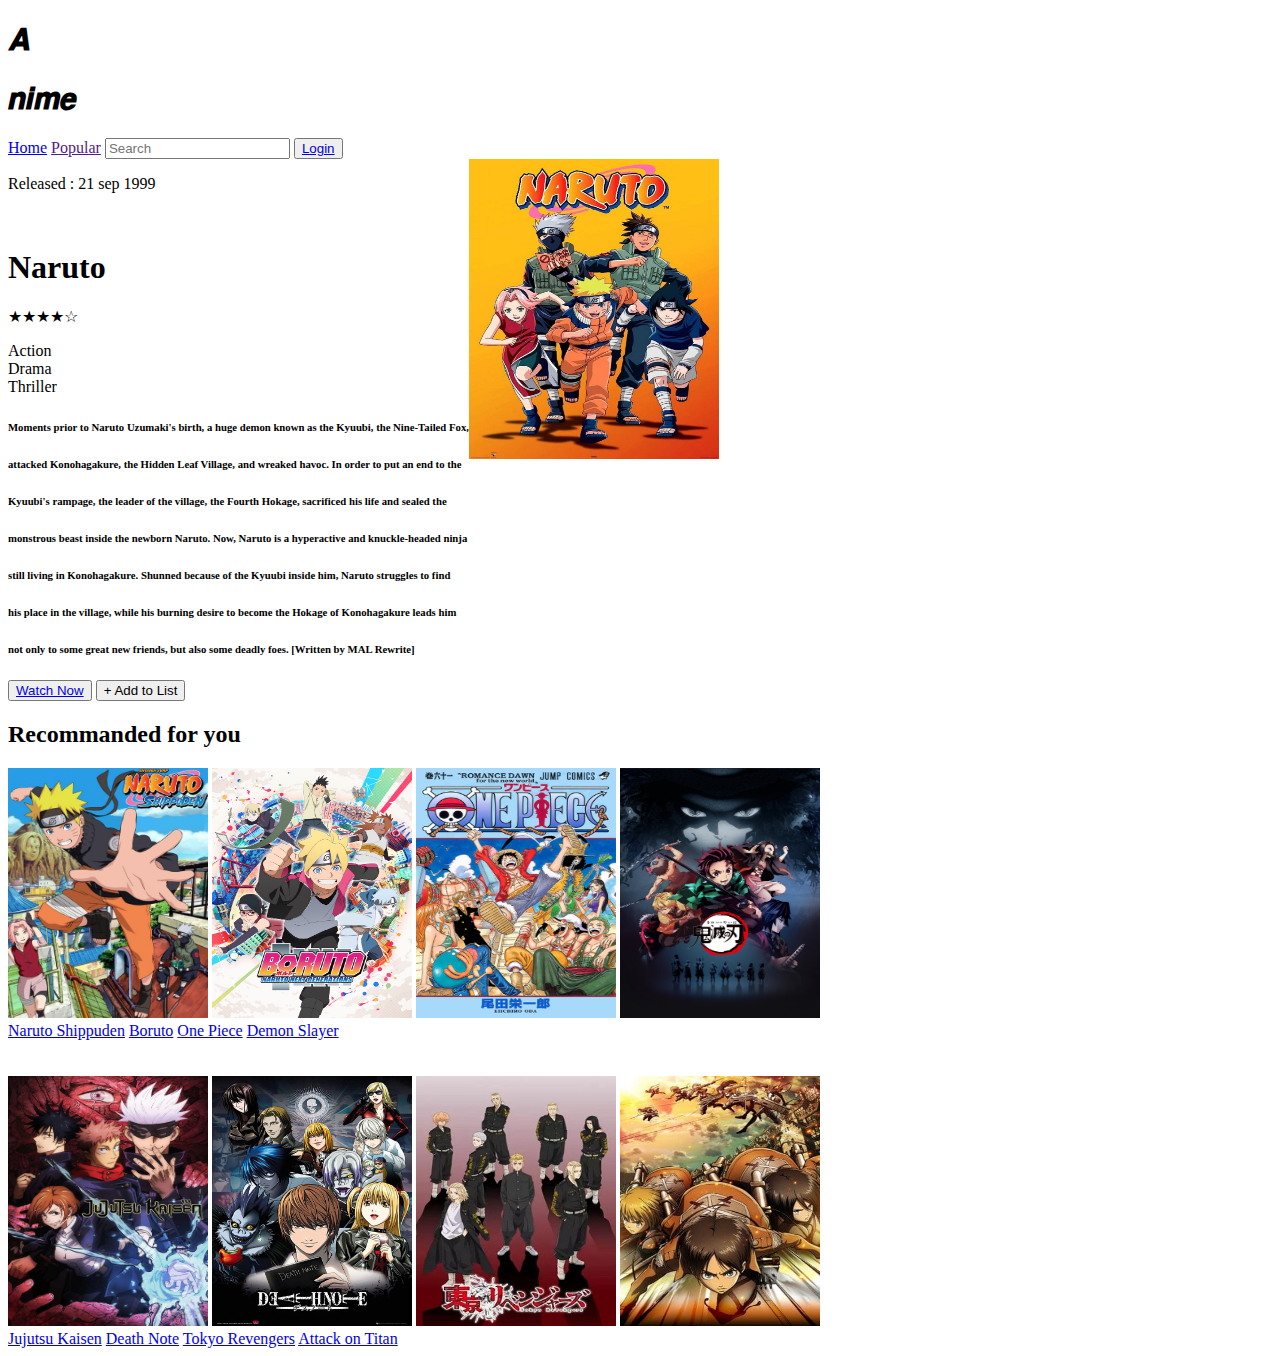
==== index.html @ 9ac352a9 "Update and rename naruto.html to index.html" ====
<!DOCTYPE html>
<html lang="en">
<head>
    <meta charset="UTF-8">
    <meta name="viewport" content="width=device-width, initial-scale=1.0">
    <title>Document</title>
    <link rel="stylesheet" href="narsty.css">
</head>
<body>
    <header>
        <div>
            <h1 id="start">𝘼</h1>
            <h1 id="end">𝙣𝙞𝙢𝙚</h1>
            <a class="top" href="home.html">Home</a>
            <a class="top" href="">Popular</a>
            <input placeholder="Search">
            <button id="login"><a id="lgin" href="anilogin.html">Login</a></button>
        </div>
    </header>
    <main>
        <div style="display: flex;">
         <div id="content">
          <p id="release">Released : 21 sep 1999</p>
            <br>
          <h1 id="aniname">Naruto</h1>
          <p id="star">★★★★☆</p>
          <div id="box1">Action</div>
          <div id="box2">Drama</div>
          <div id="box3">Thriller</div>
          <h6>  Moments prior to Naruto Uzumaki's birth, a huge demon known as the Kyuubi, the Nine-Tailed Fox,</h6> 
          <h6>attacked Konohagakure, the Hidden Leaf Village, and wreaked havoc. In order to put an end to the</h6>
          <h6>Kyuubi's rampage, the leader of the village, the Fourth Hokage, sacrificed his life and sealed the</h6>
          <h6>monstrous beast inside the newborn Naruto. Now, Naruto is a hyperactive and knuckle-headed ninja </h6>
          <h6>still living in Konohagakure. Shunned because of the Kyuubi inside him, Naruto struggles to find </h6>
          <h6>his place in the village, while his burning desire to become the Hokage of Konohagakure leads him</h6>
          <h6> not only to some great new friends, but also some deadly foes. [Written by MAL Rewrite]</h6>
          <button id="watch"><a id="oneclick"href="https://aniwatch.to/watch/naruto-677?ep=12352">Watch Now</a></button>
          <button id="add">+ Add to List</button>
         </div>
         <div id="mainimg">
            <img src="naruto.jpeg" height="300px" width="250px">
         </div>
        </div>
          <h2>Recommanded for you</h2>
          <a class="aniimg" href="narutoshippuden.html"><img src="naruotshippuden.jpeg" height="250px" width="200px"></a>
          <a class="aniimg" href="boruto.html"><img src="boruot.jpeg" height="250px" width="200px"></a>
          <a class="aniimg" href="onepiece.html"><img src="onepiece.jpeg" height="250px" width="200px"></a>
          <a class="aniimg" href="demonslayer.html"><img src="demonslayer.jpeg" height="250px" width="200px"></a>
           <br>
          <a class="fst" href="narutoshippuden.html">Naruto Shippuden</a>
          <a class="snd" href="boruto.html">Boruto</a>
          <a class="trd" href="onepiece.html">One Piece</a>
          <a class="frt" href="demonslayer.html">Demon Slayer</a>
           <br>
           <br>
           <br>
          <a class="aniimg" href="jujutsukaisen.html"><img src="jujutsukaisen.jpeg" height="250px" width="200px"></a>
          <a class="aniimg" href="deathnote.html"><img src="deathnote.jpeg" height="250px" width="200px"></a>
          <a class="aniimg" href="tokyorevengers.html"><img src="tokyorevengers.jpeg" height="250px" width="200px"></a>
          <a class="aniimg" href="attackontitans.html"><img src="attackontitans.jpeg" height="250px" width="200px"></a>
           <br>
          <a class="fst" href="jujutsukaisen.html">Jujutsu Kaisen</a>
          <a class="snd" href="deathnote.html">Death Note</a>
          <a class="trd" href="tokyorevengers.html">Tokyo Revengers</a>
          <a class="frt" href="attackontitans.html">Attack on Titan</a>
    </main>
</body>
</html>
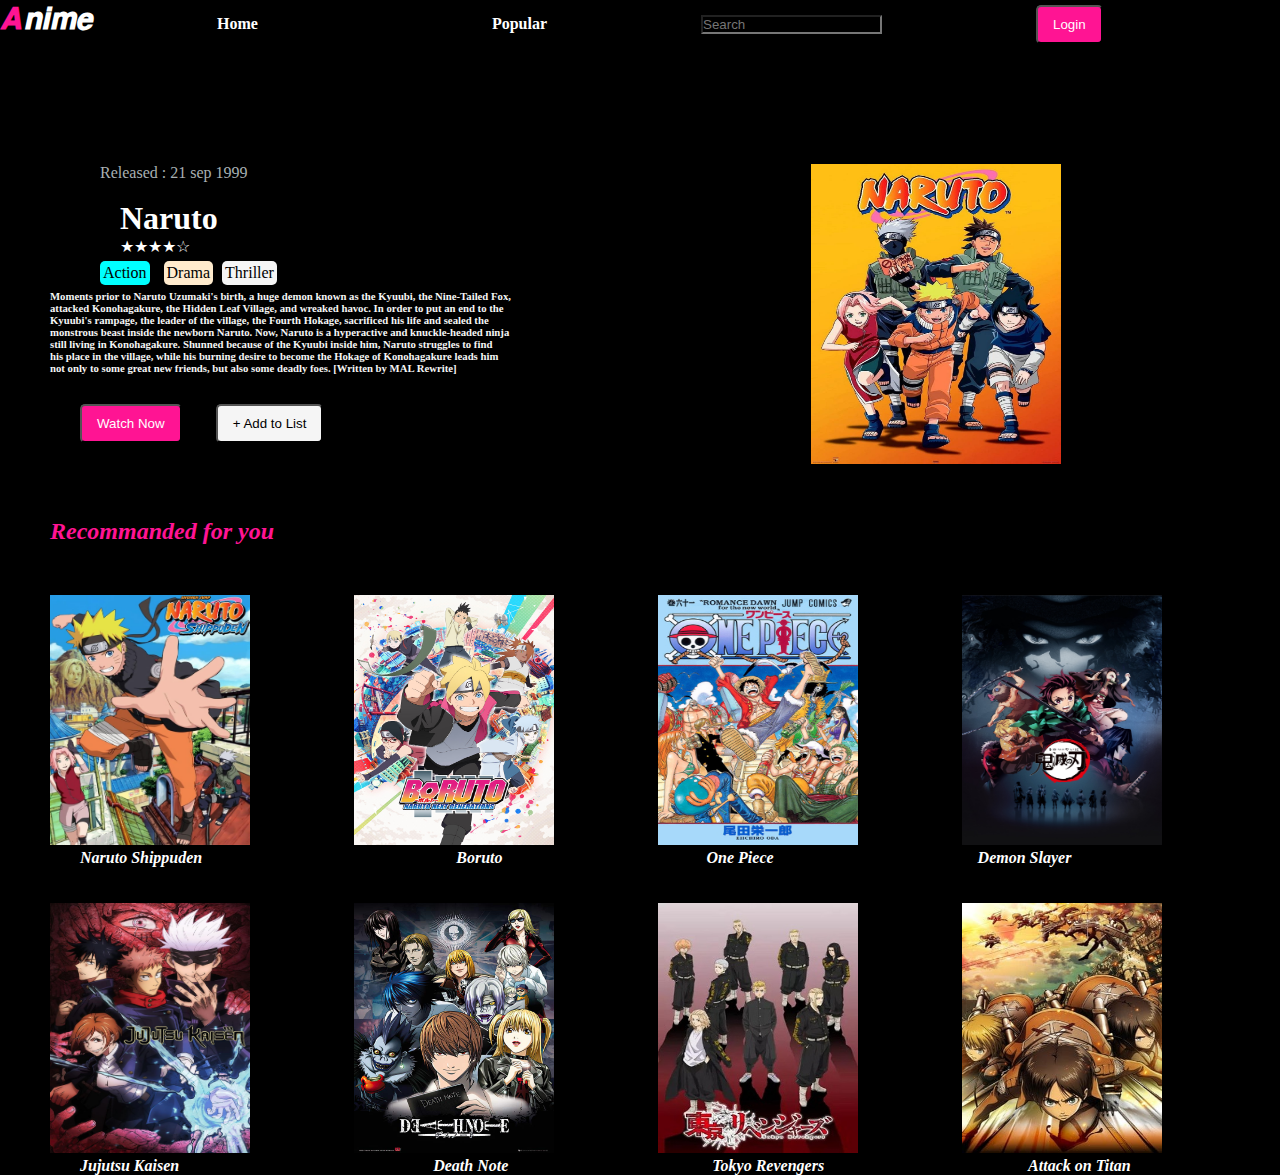
==== commit 42a69d5c: "Update index.html" ====
--- a/index.html
+++ b/index.html
@@ -4,7 +4,7 @@
     <meta charset="UTF-8">
     <meta name="viewport" content="width=device-width, initial-scale=1.0">
     <title>Document</title>
-    <link rel="stylesheet" href="narsty.css">
+    <link rel="stylesheet" href="ani_stylesheet.css">
 </head>
 <body>
     <header>
--- a/ani_stylesheet.css
+++ b/ani_stylesheet.css
@@ -0,0 +1,140 @@
+*{
+    padding:0;
+    margin: 0;
+    color:white;
+    background-color: black;
+}
+header{
+    padding-bottom: 20px;
+}
+h1{
+    display: inline-block;
+}
+#start{
+    color: deeppink;
+}
+#end{
+    margin-right: 40px;
+}
+.top{
+    margin-left: 80px;
+    margin-right: 150px;
+   font-weight: bold;
+}
+a{
+    text-decoration: none;
+
+}
+input{
+    margin-right: 150px;
+    color: white;
+}
+#login{
+    background-color: deeppink;
+    padding: 10px 15px 10px 15px;
+    border-radius: 5px;
+}
+#lgin{
+    background-color: deeppink;
+    color: white;
+}
+#release{
+    padding-top: 100px;
+    padding-left: 100px;
+    color: #a8b0b2;
+    
+}
+#aniname{
+    padding-left: 120px;
+}
+#star{
+    padding-left: 120px;
+}
+#box1{
+    background-color: aqua;
+    color: black;
+    display: inline-block;
+    margin: 5px;
+    margin-left: 100px;
+    padding: 3px 3px 3px 3px;
+    border-radius: 5px;
+}
+#box2{
+    background-color: blanchedalmond;
+    color: black;
+    display: inline-block;
+    margin: 5px;
+    padding: 3px 3px 3px 3px;
+    border-radius: 5px;
+}
+#box3{
+    background-color: whitesmoke;
+    color: black;
+    display: inline-block;
+    padding: 3px 3px 3px 3px;
+    border-radius: 5px;
+}
+h2{
+    font-style: italic;
+}
+h6{
+    color: whitesmoke;
+    font-style: arial;
+    margin-left: 50px;
+    padding-right: 0px;
+}
+#watch{
+    background-color: deeppink;
+    padding: 10px 15px 10px 15px;
+    margin-top: 30px;
+    margin-left: 80px;
+    margin-right: 30px;
+    border-radius: 5px;
+}
+#oneclick{
+    background-color: deeppink;
+}
+#add{
+    background-color: whitesmoke;
+    padding: 10px 15px 10px 15px;
+    color: black;
+    margin-top: 30px;
+    border-radius: 5px;
+}
+h2{
+    margin-top: 50px;
+    color: deeppink;
+    font-weight: bolder;
+    margin-bottom: 50px;
+    margin-left: 50px;
+}
+.fst{
+    margin-left: 80px;
+    font-weight: bolder;
+    font-style: italic;
+}
+.snd{
+    margin-left: 250px;
+    font-weight: bolder;
+    font-style: italic;
+}
+.trd{
+    margin-left: 200px;
+    font-weight: bolder;
+    font-style: italic;
+}
+.frt{
+    margin-left: 200px;
+    font-weight: bolder;
+    font-style: italic;
+}
+#content{
+    margin-right: 300px;
+}
+#mainimg{
+    margin-top: 100px;
+}
+.aniimg{
+    margin-left: 50px;
+    margin-right: 50px;
+}